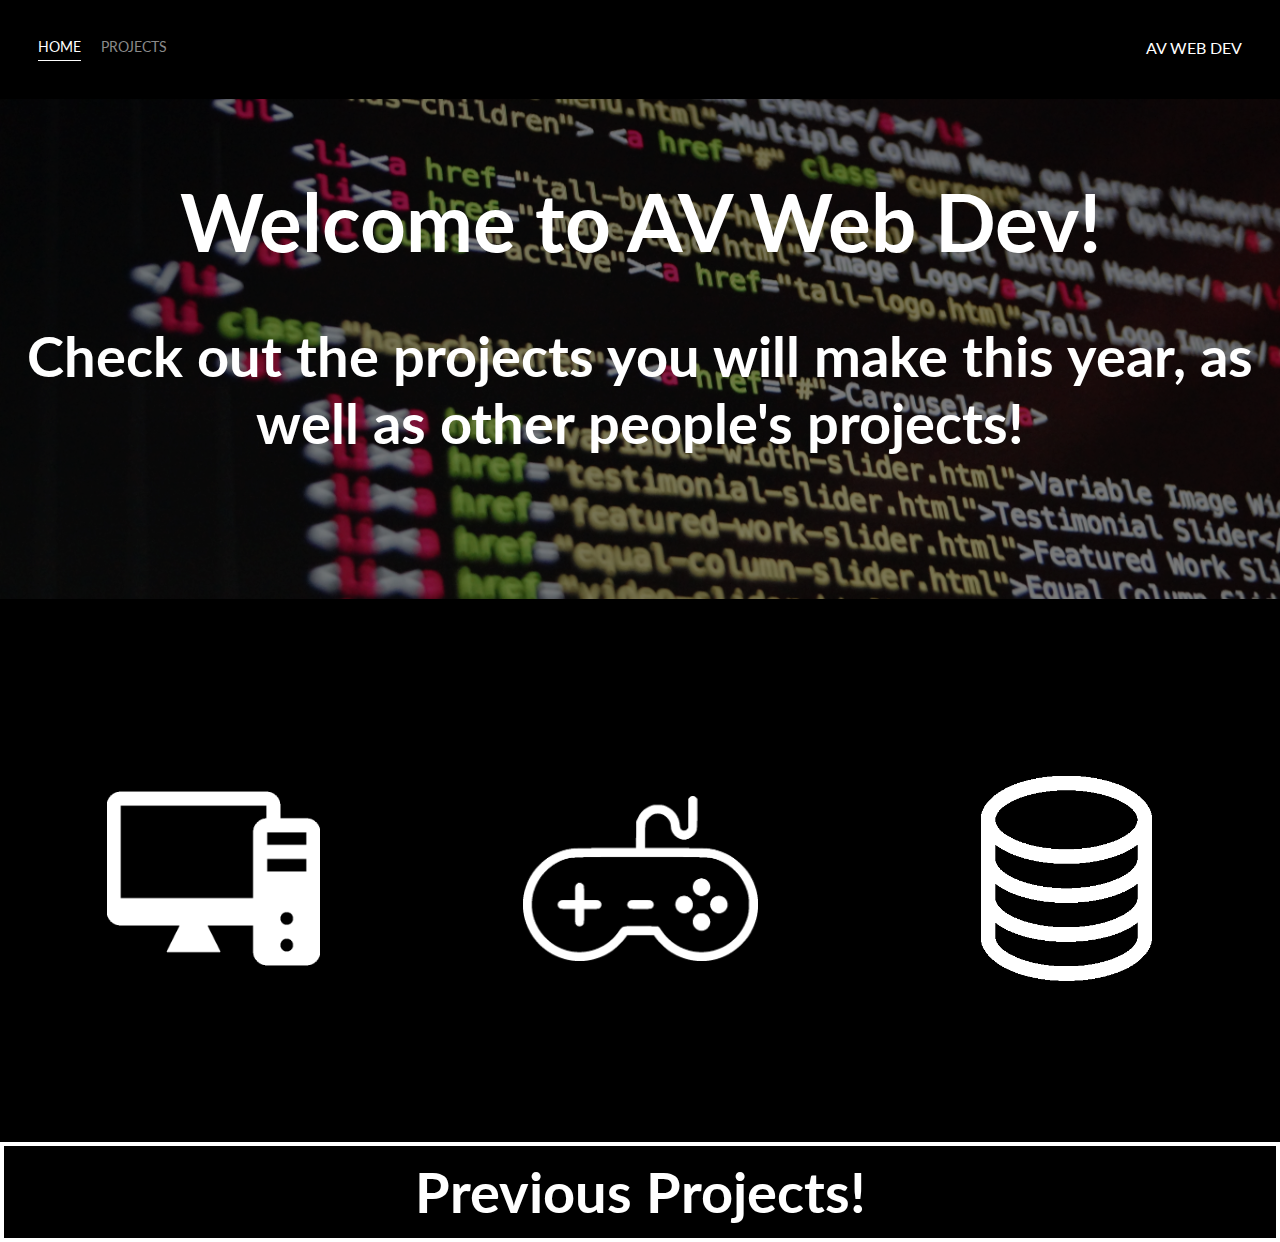
==== home.html @ 4aaa56e4 "Initialized Repo" ====
<!DOCTYPE html>
<html lang="en">

<head>
    <meta charset="UTF-8">
    <title>Amador Valley Web Dev</title>
    <link href="https://fonts.googleapis.com/css2?family=Lato" rel="stylesheet">
    <link rel="stylesheet" href="styles.css">
</head>

<body>

    <div class="container">

        <div class="nav-wrapper">

            <div class="left-side">
                
                <div class="nav-link-wrapper active-nav-link">

                    <a href="home.html">Home</a>

                </div>

                <div class="nav-link-wrapper">

                    <a href="projects.html">Projects</a>

                </div>

            </div>
            
            <div class="right-side">

                <div class="brand">

                    <div>AV WEB DEV</div>

                </div>

            </div>

        </div>

        <div class="content-wrapper">

            <div class="banner-wrapper">

                <div class="banner-image-wrapper"></div>

                <div class="banner-text-wrapper">

                    <h1>Welcome to AV Web Dev!</h1>

                    <h2>Check out the projects you will make this year, as well as other people's projects!</h2>
                    
                    <img src = "images/arrow.png">

                </div>

            </div>

            <div class="projects-wrapper">

                <div class="project-wrapper">

                    <div class="project-background" style="background-image: url(images/front-end.png); background-size: 50%"></div>

                    <div class="project-description-wrapper">

                        <h1>Static-Front End</h1>

                        <h2>You will begin the year by making a simple, but well-designed "About Me" website, as you learn to master HTML and CSS, and basic web design.</h2>

                    </div>

                </div>

                <div class="project-wrapper">

                    <div class="project-background" style="background-image: url(images/js-game.png); background-size: 55%"></div>

                    <div class="project-description-wrapper">

                        <h1>JavaScript Game</h1>

                        <h2>Next, you will add JavaScript to your toolkit. JavaScript is a powerful programming language that allows for interactive websites,
                            and you will harness this power by making a fun JS game.
                        </h2>

                    </div>

                </div>

                <div class="project-wrapper">

                    <div class="project-background"  style="background-image: url(images/back-end.png); background-size: 40%"></div>

                    <div class="project-description-wrapper">

                        <h1>Full-Stack Development</h1>

                        <h2>You will ascend to becoming a true full-stack developer in your final project, as you integrate a well-designed front-end website
                            with a well-designed back-end, making use of database languages such as PHP or SQL.
                        </h2>

                    </div>

                </div>

            </div>

            <div class="projects-button-wrapper">

                <a href="projects.html" class="button">Previous Projects!</button>

            </div>

        </div>

    </div>

</body>

<script>

    const projectItems = document.querySelectorAll('.project-wrapper');
    
    projectItems.forEach(projectItem => {
        projectItem.addEventListener('mouseover', () => {
            projectItem.childNodes[1].classList.add('img-darken');
        });
    });

    projectItems.forEach(projectItem => {
        projectItem.addEventListener('mouseout', () => {
            projectItem.childNodes[1].classList.remove('img-darken');
        });
    });

</script>

</html>
---- styles.css ----
/* Master Styles */
body {
    font-family: "Lato", sans-serif;
    margin: 0px;
    background-color: black;
    height: 100%;
}

.container {
    display: grid;
    grid-template-columns: 1fr;
}

/* Nav Styles */
.nav-wrapper {
    display: flex;
    justify-content: space-between;
    padding: 38px;
}

.left-side {
    display: flex;
}

.nav-wrapper > .left-side > div {
    margin-right: 20px;
    font-size: 0.9em;
    text-transform: uppercase;
}

.nav-link-wrapper {
    height: 22px;
    border-bottom: 1px solid transparent;
    transition: border-bottom 0.5s;
}

.nav-link-wrapper a {
    color: #8a8a8a;
    text-decoration: none;
    transition: color 0.5s;
}

.brand > div {
    color: white;
}

.nav-link-wrapper:hover {
    border-bottom: 1px solid white;
}

.nav-link-wrapper a:hover {
    color: white;
}

.active-nav-link {
    border-bottom: 1px solid white;
}

.active-nav-link a {
    color: white !important;
}

/* Home Content Styles */

.content-wrapper {
    display: grid;
    margin: 0px;
}

.banner-wrapper {
    position: relative;
    height: 500px;
    width: 100%;
}

.banner-image-wrapper {
    background-image: url(images/banner-background.jpg);
    background-size: cover;
    background-position: center;
    width: 100%;
    height:500px;
    filter: brightness(50%);
}

.banner-text-wrapper {
    position: absolute;
    top: 20px;
    width: 100%;
}

.banner-text-wrapper h1 {
    text-align: center;
    color: white;
    font-size: 5em;
}

.banner-text-wrapper h2 {
    text-align: center;
    color: white;
    font-size: 3.5em;
}

.banner-text-wrapper img {
    top: 280px;
    width: 4%;
    padding-top: 50px;
    padding-left: 48%;
    opacity: 0;
}

.banner-text-wrapper:hover img {
    transition: 1s;
    opacity: 1;
}

/* Home Project Intro Styles */

.projects-wrapper {
    display: grid;
    grid-template-columns: 1fr 1fr 1fr;
    margin-top: 30px;
}

.project-wrapper {
    height: 500px;
    position: relative;
}

.project-background {
    height: 500px;
    width: 100%;
    background-repeat: no-repeat;
    background-position: center;
    filter: brightness(100%);
    transition: 0.5s;
}

.project-description-wrapper {
    width: 80%;
    height: 500px;
    position: absolute;
    padding-left: 10%;
    padding-right: 10%;
    top: 0;
}

.project-description-wrapper h1 {
    color: transparent;
}

.project-description-wrapper:hover h1 {
    color: white;
    transition: 1s;
}

.project-description-wrapper h2 {
    color: transparent;
}

.project-description-wrapper:hover h2 {
    color: white;
    transition: 1s;
}

.img-darken {
    transition: 0.5s;
    filter: brightness(25%);
}

.projects-button-wrapper {
    margin-top: 1%;
    display: grid;
    width: 100%;
    height: 100px;
}

.projects-button-wrapper .button {
    background-color: black;
    color: white;
    border: 4px solid white;
    text-align: center;
    font-size: 3.5em;
    font-weight: 650;
    transition: 0.25s;
    text-decoration: none;
    padding-top: 12px;
}

.projects-button-wrapper:hover .button {
    background-color: white;
    color: black;
    transition: 0.25s;
}
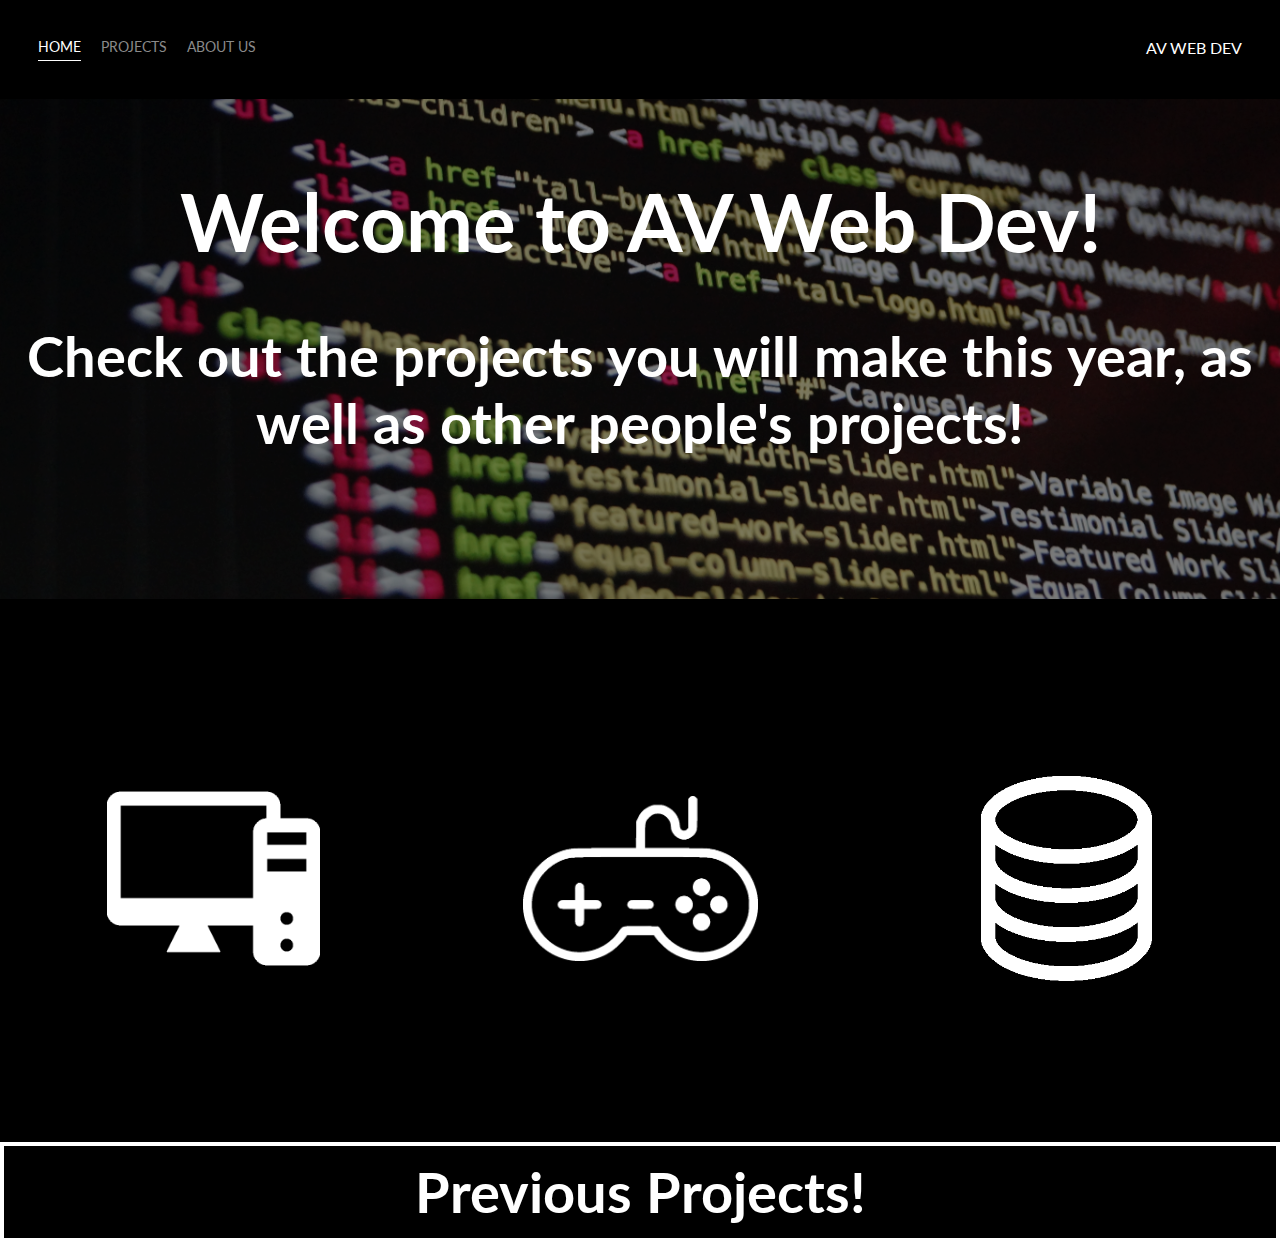
==== commit 010223bf: "Added about to nav bar" ====
--- a/home.html
+++ b/home.html
@@ -25,6 +25,12 @@
                 <div class="nav-link-wrapper">
 
                     <a href="projects.html">Projects</a>
+
+                </div>
+
+                <div class="nav-link-wrapper">
+
+                    <a href="about.html">About Us</a>
 
                 </div>
 
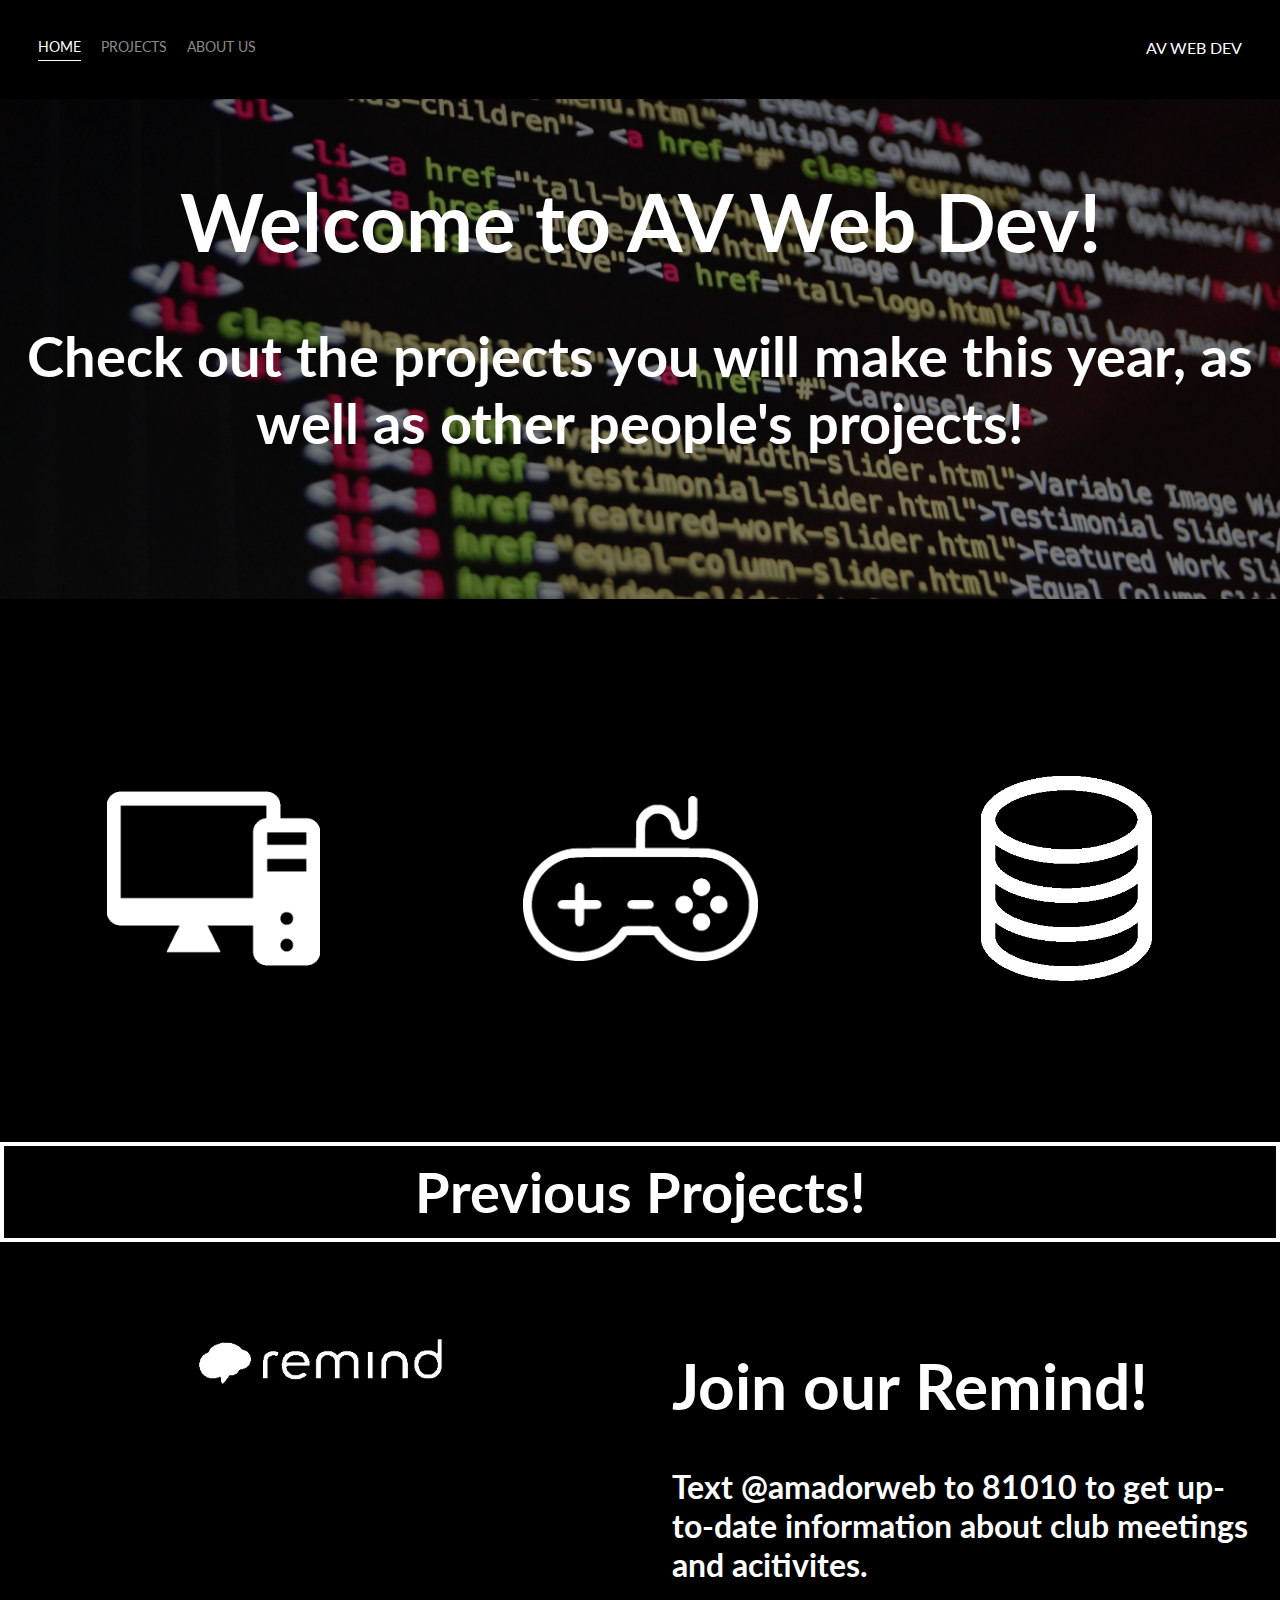
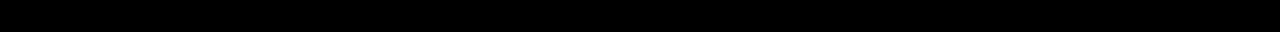
==== commit c4d7c701: "Added remind section to Home page" ====
--- a/home.html
+++ b/home.html
@@ -118,7 +118,25 @@
 
             <div class="projects-button-wrapper">
 
-                <a href="projects.html" class="button">Previous Projects!</button>
+                <a href="projects.html" class="button">Previous Projects!</button></a>
+
+            </div>
+
+            <div class="remind-wrapper">
+
+                <div class="remind-image-wrapper">
+
+                    <img src="images/remind.png">
+
+                </div>
+
+                <div class="remind-text-wrapper">
+
+                    <h1>Join our Remind!</h1>
+
+                    <h2>Text @amadorweb to 81010 to get up-to-date information about club meetings and acitivites.</h2>
+
+                </div>
 
             </div>
 
--- a/styles.css
+++ b/styles.css
@@ -4,6 +4,7 @@
     margin: 0px;
     background-color: black;
     height: 100%;
+    margin-bottom: 30px;
 }
 
 .container {
@@ -190,4 +191,39 @@
     background-color: white;
     color: black;
     transition: 0.25s;
+}
+
+/* Remind Section Styles */
+
+.remind-wrapper {
+    margin-top: 30px;
+    display: grid;
+    grid-template-columns: 1fr 1fr;
+    margin-bottom: 30px;
+    height: 300px;
+}
+
+.remind-image-wrapper {
+    height: 300px;
+}
+
+.remind-image-wrapper img {
+    padding-left: 20%;
+    padding-right: 20%;
+    width: 60%;
+}
+
+.remind-text-wrapper {
+    margin-left: 5%;
+    margin-right: 5%;
+    color: white;
+}
+
+.remind-text-wrapper h1 {
+    margin-top: 75px;
+    font-size: 4em; 
+}
+
+.remind-text-wrapper h2 {
+    font-size: 2em;
 }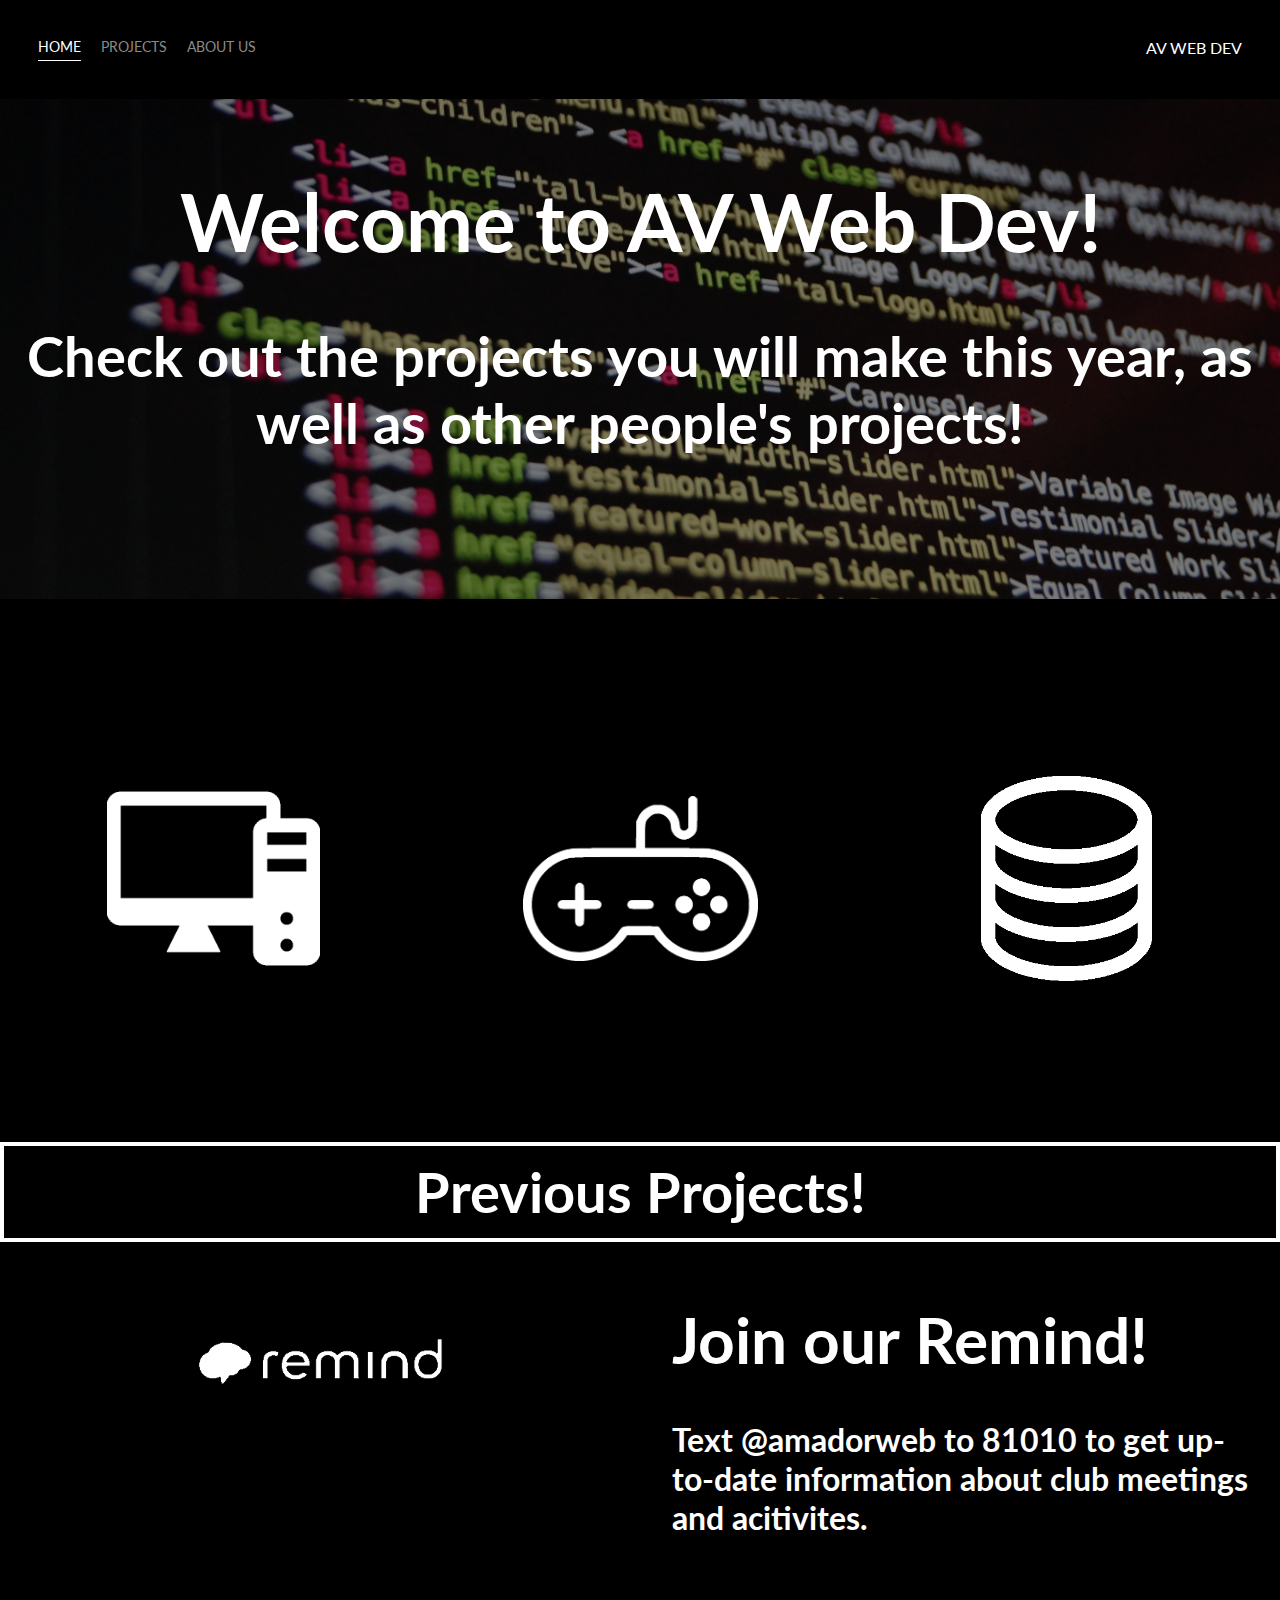
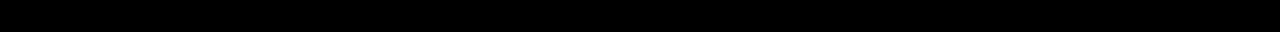
==== commit 030b91e3: "edited the banners and fixed formatting/hover issues" ====
--- a/home.html
+++ b/home.html
@@ -15,7 +15,7 @@
         <div class="nav-wrapper">
 
             <div class="left-side">
-                
+
                 <div class="nav-link-wrapper active-nav-link">
 
                     <a href="home.html">Home</a>
@@ -35,7 +35,7 @@
                 </div>
 
             </div>
-            
+
             <div class="right-side">
 
                 <div class="brand">
@@ -59,8 +59,8 @@
                     <h1>Welcome to AV Web Dev!</h1>
 
                     <h2>Check out the projects you will make this year, as well as other people's projects!</h2>
-                    
-                    <img src = "images/arrow.png">
+
+                    <img src="images/arrow.png">
 
                 </div>
 
@@ -70,13 +70,15 @@
 
                 <div class="project-wrapper">
 
-                    <div class="project-background" style="background-image: url(images/front-end.png); background-size: 50%"></div>
+                    <div class="project-background"
+                        style="background-image: url(images/front-end.png); background-size: 50%"></div>
 
                     <div class="project-description-wrapper">
 
                         <h1>Static-Front End</h1>
 
-                        <h2>You will begin the year by making a simple, but well-designed "About Me" website, as you learn to master HTML and CSS, and basic web design.</h2>
+                        <h2>You will begin the year by making a simple, but well-designed "About Me" website, as you
+                            learn to master HTML and CSS, and basic web design.</h2>
 
                     </div>
 
@@ -84,13 +86,15 @@
 
                 <div class="project-wrapper">
 
-                    <div class="project-background" style="background-image: url(images/js-game.png); background-size: 55%"></div>
+                    <div class="project-background"
+                        style="background-image: url(images/js-game.png); background-size: 55%"></div>
 
                     <div class="project-description-wrapper">
 
                         <h1>JavaScript Game</h1>
 
-                        <h2>Next, you will add JavaScript to your toolkit. JavaScript is a powerful programming language that allows for interactive websites,
+                        <h2>Next, you will add JavaScript to your toolkit. JavaScript is a powerful programming language
+                            that allows for interactive websites,
                             and you will harness this power by making a fun JS game.
                         </h2>
 
@@ -100,13 +104,15 @@
 
                 <div class="project-wrapper">
 
-                    <div class="project-background"  style="background-image: url(images/back-end.png); background-size: 40%"></div>
+                    <div class="project-background"
+                        style="background-image: url(images/back-end.png); background-size: 40%"></div>
 
                     <div class="project-description-wrapper">
 
                         <h1>Full-Stack Development</h1>
 
-                        <h2>You will ascend to becoming a true full-stack developer in your final project, as you integrate a well-designed front-end website
+                        <h2>You will ascend to becoming a true full-stack developer in your final project, as you
+                            integrate a well-designed front-end website
                             with a well-designed back-end, making use of database languages such as PHP or SQL.
                         </h2>
 
@@ -149,7 +155,7 @@
 <script>
 
     const projectItems = document.querySelectorAll('.project-wrapper');
-    
+
     projectItems.forEach(projectItem => {
         projectItem.addEventListener('mouseover', () => {
             projectItem.childNodes[1].classList.add('img-darken');
--- a/styles.css
+++ b/styles.css
@@ -1,3 +1,4 @@
+
 /* Master Styles */
 body {
     font-family: "Lato", sans-serif;
@@ -87,6 +88,7 @@
     position: absolute;
     top: 20px;
     width: 100%;
+    height: 100%;
 }
 
 .banner-text-wrapper h1 {
@@ -220,10 +222,48 @@
 }
 
 .remind-text-wrapper h1 {
-    margin-top: 75px;
+    margin-top: 5%;
     font-size: 4em; 
 }
 
 .remind-text-wrapper h2 {
     font-size: 2em;
-}+}
+
+/* About Us Styles */
+
+.top3container{
+    display:grid;
+    grid-template-columns: 1fr 1fr 1fr;
+    background-color:black;
+    text-align: center;
+}
+
+.eachperson{
+    text-align:center;
+    font-size:20px;
+    background-color: black;
+}
+
+.eachperson h1{
+    color:white;
+}
+
+.eachperson h2{
+    color: grey;
+    transition: 0.5s;
+}
+
+.eachperson h2:hover{
+    color:white;
+    transition: 0.5s;
+}
+
+.imgwrapper{
+    display: block;
+    margin-left: auto;
+    margin-right: auto;
+    width: 100px;
+    height:100px;
+}
+
